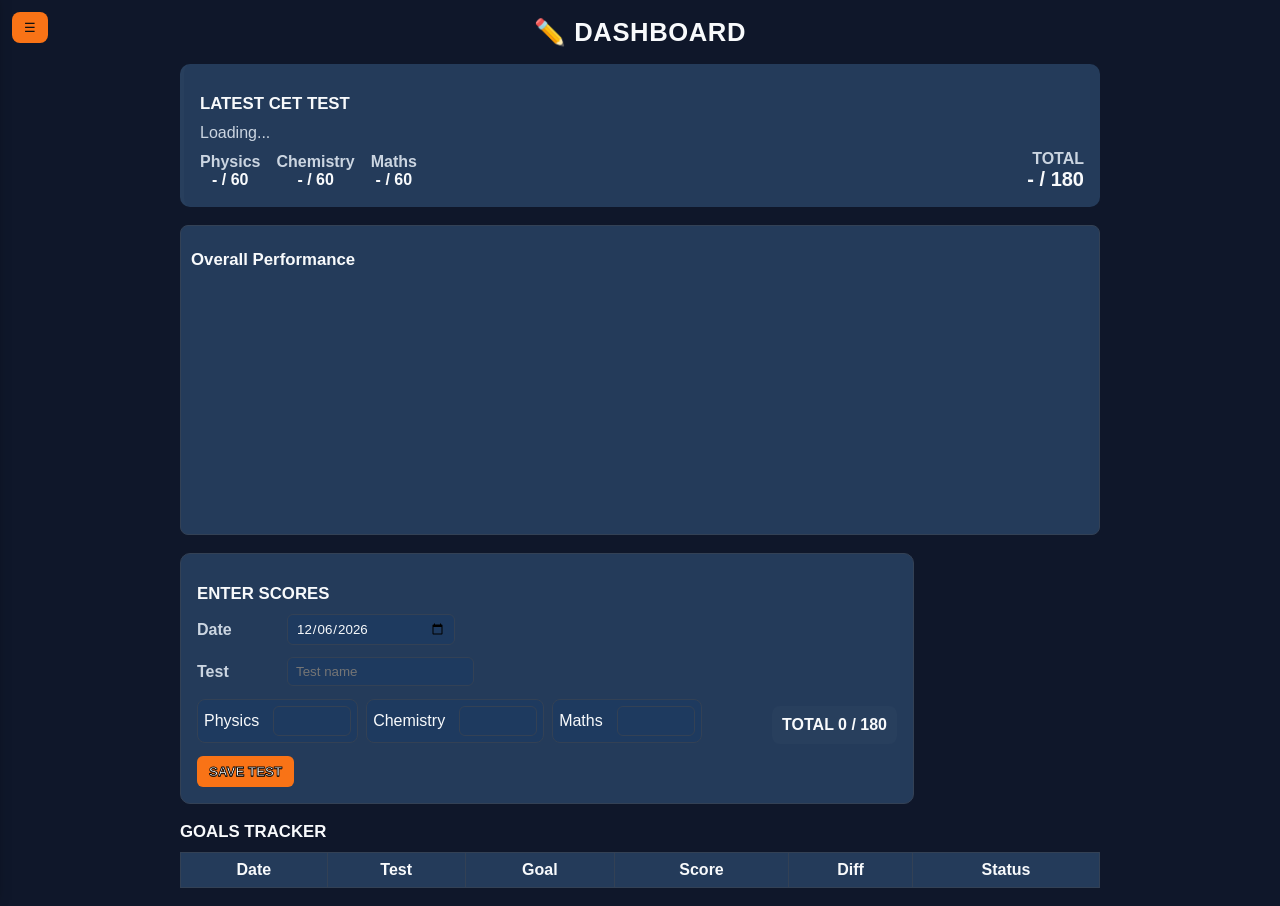
==== templates/index.html @ f7cbb27a "Initial Study-Dash dashboard" ====
<!doctype html>
<html>
  <head>
    <meta charset="utf-8">
    <title>Study-Dash — Home</title>
    <link rel="stylesheet" href="/static/styles.css">
  </head>
  <body>
    <button id="menu-btn">☰</button>
    <div id="side-menu" class="closed">
      <button id="menu-close">✕</button>
      <nav>
        <button class="menu-link" data-href="/">
          <svg width="18" height="18" viewBox="0 0 24 24" fill="none" stroke="currentColor" stroke-width="2"><path d="M3 11l9-7 9 7v8a2 2 0 0 1-2 2h-4v-6H9v6H5a2 2 0 0 1-2-2z"/></svg>
          DASHBOARD
        </button>
        <button class="menu-link" data-href="/history">
          <svg width="18" height="18" viewBox="0 0 24 24" fill="none" stroke="currentColor" stroke-width="2"><circle cx="12" cy="12" r="8"/><path d="M12 8v5l3 3"/></svg>
          📜 Marks History
        </button>
        <button class="menu-link" data-href="/goals">
          <svg width="18" height="18" viewBox="0 0 24 24" fill="none" stroke="currentColor" stroke-width="2"><circle cx="12" cy="12" r="10"/><circle cx="12" cy="12" r="6"/><circle cx="12" cy="12" r="2"/></svg>
          🎯 Goals
        </button>
      </nav>
    </div>
    <main>
      <h1 class="title">✏️ DASHBOARD</h1>
      <section id="latest" class="panel">
        <h2>LATEST CET TEST</h2>
        <div id="latest-card" style="display:flex;flex-direction:column;gap:8px;">
          <div id="latest-meta" style="color:var(--muted)">Loading...</div>
          <div style="display:flex;gap:12px;align-items:center">
            <div style="display:flex;gap:16px;align-items:center">
              <div style="text-align:center"><div style="font-weight:600;color:var(--muted)">Physics</div><div id="latest-p" style="font-weight:600">- / 60</div></div>
              <div style="text-align:center"><div style="font-weight:600;color:var(--muted)">Chemistry</div><div id="latest-c" style="font-weight:600">- / 60</div></div>
              <div style="text-align:center"><div style="font-weight:600;color:var(--muted)">Maths</div><div id="latest-m" style="font-weight:600">- / 60</div></div>
            </div>
            <div style="margin-left:auto;text-align:right">
              <div style="color:var(--muted);font-weight:600">TOTAL</div>
              <div id="latest-total" style="font-size:20px;font-weight:800;color:var(--text)">- / 180</div>
            </div>
          </div>
        </div>
      </section>

      <section id="chart" class="chart-wrap">
        <h2>Overall Performance</h2>
        <svg id="perf-chart" width="720" height="240"></svg>
      </section>

      <section id="enter" class="enter-card">
        <h2>ENTER SCORES</h2>
        <form id="enter-form">
          <div class="enter-row"><label>Date</label><input name="date" type="date"></div>
          <div class="enter-row"><label>Test</label><input name="test_name" type="text" placeholder="Test name"></div>
          <div class="subject-row">
            <div class="subject"><label>Physics</label><input name="physics" type="number" min="0" max="60"></div>
            <div class="subject"><label>Chemistry</label><input name="chemistry" type="number" min="0" max="60"></div>
            <div class="subject"><label>Maths</label><input name="maths" type="number" min="0" max="60"></div>
            <div style="margin-left:auto"><div class="total-box">TOTAL <span id="live-total">--</span> / 180</div></div>
          </div>
          <div class="enter-actions"><button type="submit" class="btn-accent">SAVE TEST</button></div>
        </form>
        <div id="enter-msg"></div>
      </section>

      <section id="goals-tracker">
        <h2>GOALS TRACKER</h2>
        <table id="goals-table"><thead><tr><th>Date</th><th>Test</th><th>Goal</th><th>Score</th><th>Diff</th><th>Status</th></tr></thead><tbody></tbody></table>
      </section>
    </main>
    <script src="/static/app.js"></script>
  </body>
</html>
---- static/styles.css ----
:root{
	--bg:#0F172A; /* deep navy-blue */
	--secondary:#1E3A5F; /* medium/deep blue */
	--card:#243B5A; /* cards and panels */
	--accent:#F97316; /* primary orange */
	--accent-hover:#FB923C; /* orange hover */
	--text:#F8FAFC; /* main text */
	--muted:#CBD5E1; /* secondary text */
	--border:#334155; /* borders */
	--success:#22C55E;
	--warning:#F59E0B;
	--danger:#EF4444;
}
body{ font-family: -apple-system, BlinkMacSystemFont, 'Segoe UI', Roboto, Arial; margin:16px; background:var(--bg); color:var(--text) }
nav{ margin-bottom:12px }
main{ max-width:920px; margin:0 auto }
section{ margin-bottom:18px }
table{ border-collapse:collapse; width:100%; background:var(--card); color:var(--text) }
th,td{ border:1px solid var(--border); padding:8px; text-align:center }
form label{ display:inline-block; margin-right:8px }
button{ padding:8px 12px; background:transparent; color:var(--text); border:1px solid var(--border); border-radius:6px }

/* Inputs & selects - avoid white fills */
input, select, textarea{ background:var(--secondary); color:var(--text); border:1px solid var(--border); padding:6px 8px; border-radius:6px }
input[type=date], input[type=number]{ width:150px }

/* Accent button */
.btn-accent{ background:var(--accent); color:#fff; border:0; -webkit-text-stroke:0.8px #000; text-shadow:0 1px 0 rgba(0,0,0,0.6); font-weight:700 }
.btn-accent:hover{ background:var(--accent-hover) }

/* Slide-in menu */
#menu-btn{ position:fixed; left:12px; top:12px; z-index:40; background:var(--accent); color:#111; border-radius:8px; padding:8px 12px; border:0 }
#side-menu{ position:fixed; left:0; top:0; bottom:0; width:260px; background:var(--secondary); box-shadow:2px 0 12px rgba(0,0,0,0.6); transform:translateX(-300px); transition:transform 280ms ease; padding:16px; z-index:50 }
#side-menu.open{ transform:translateX(0); }
#menu-close{ display:block; margin-bottom:8px; background:transparent; color:var(--muted); border:0 }
.menu-link{ display:flex; align-items:center; gap:8px; background:transparent; border:0; padding:8px 10px; width:100%; text-align:left; font-size:15px; cursor:pointer; color:var(--text); border-radius:6px }
.menu-link svg{ flex:0 0 20px; stroke:var(--text) }
.menu-link:active{ transform:translateY(1px) }
.menu-link:hover{ background:rgba(255,255,255,0.02) }
.hint{ font-size:0.9em; color:var(--muted); margin:6px 0 }

.panel{ background:var(--card); padding:16px; border-radius:10px; border-left:4px solid rgba(255,255,255,0.02) }

/* Analysis emphasis */
.panel.important{ border-left-color:var(--accent); box-shadow:0 6px 18px rgba(15,23,42,0.6) }
.panel.important h3{ color:var(--text); font-size:1.05em; margin:0 0 6px }
.panel.important p{ color:var(--muted); margin:6px 0 }

/* Goal status chips */
.status{ padding:6px 8px; border-radius:999px; display:inline-block; font-weight:600 }
.status.success{ background: rgba(34,197,94,0.12); color:var(--success); border:1px solid rgba(34,197,94,0.2) }
.status.pending{ background: rgba(245,158,11,0.08); color:var(--warning); border:1px solid rgba(245,158,11,0.12) }
.status.fail{ background: rgba(239,68,68,0.08); color:var(--danger); border:1px solid rgba(239,68,68,0.12) }

/* Title */
.title{ text-align:center; font-size:1.6em; letter-spacing:0.6px }

/* Chart container */
.chart-wrap{ background:var(--card); padding:10px; border-radius:8px; border:1px solid var(--border) }

/* Enter Scores card spacing */
.enter-card{ display:block; background:var(--card); padding:16px; border-radius:10px; border:1px solid var(--border); max-width:700px }
.enter-row{ display:flex; gap:12px; align-items:center; margin-bottom:12px }
.enter-row label{ min-width:70px; color:var(--muted); font-weight:600 }
.subject-row{ display:flex; gap:8px; align-items:center; margin-bottom:12px; flex-wrap:wrap }
.subject-row .subject{ display:flex; align-items:center; gap:6px; padding:6px; background:var(--secondary); border-radius:8px; border:1px solid var(--border) }
.subject-row .subject input{ width:64px; padding:6px; font-size:14px }
.total-box{ margin-top:8px; padding:10px; background:rgba(255,255,255,0.02); border-radius:8px; display:inline-block; font-weight:700 }
.enter-actions{ margin-top:12px }

/* Progress chart area */
.progress-wrap{ background:var(--card); padding:12px; border-radius:8px; border:1px solid var(--border); margin-top:12px }

/* Typography: headings use Amsi Pro when available */
h1.title, h2{ font-family: "Amsi Pro", "Avenir Next", -apple-system, BlinkMacSystemFont, "Segoe UI", sans-serif; color:var(--text); font-weight:800 }
h1.title{ font-size:1.6em }
h2{ font-size:1.05em; margin-bottom:10px }
body, table, input, select, textarea, button{ font-family: "Avenir Next", -apple-system, BlinkMacSystemFont, "Segoe UI", sans-serif }
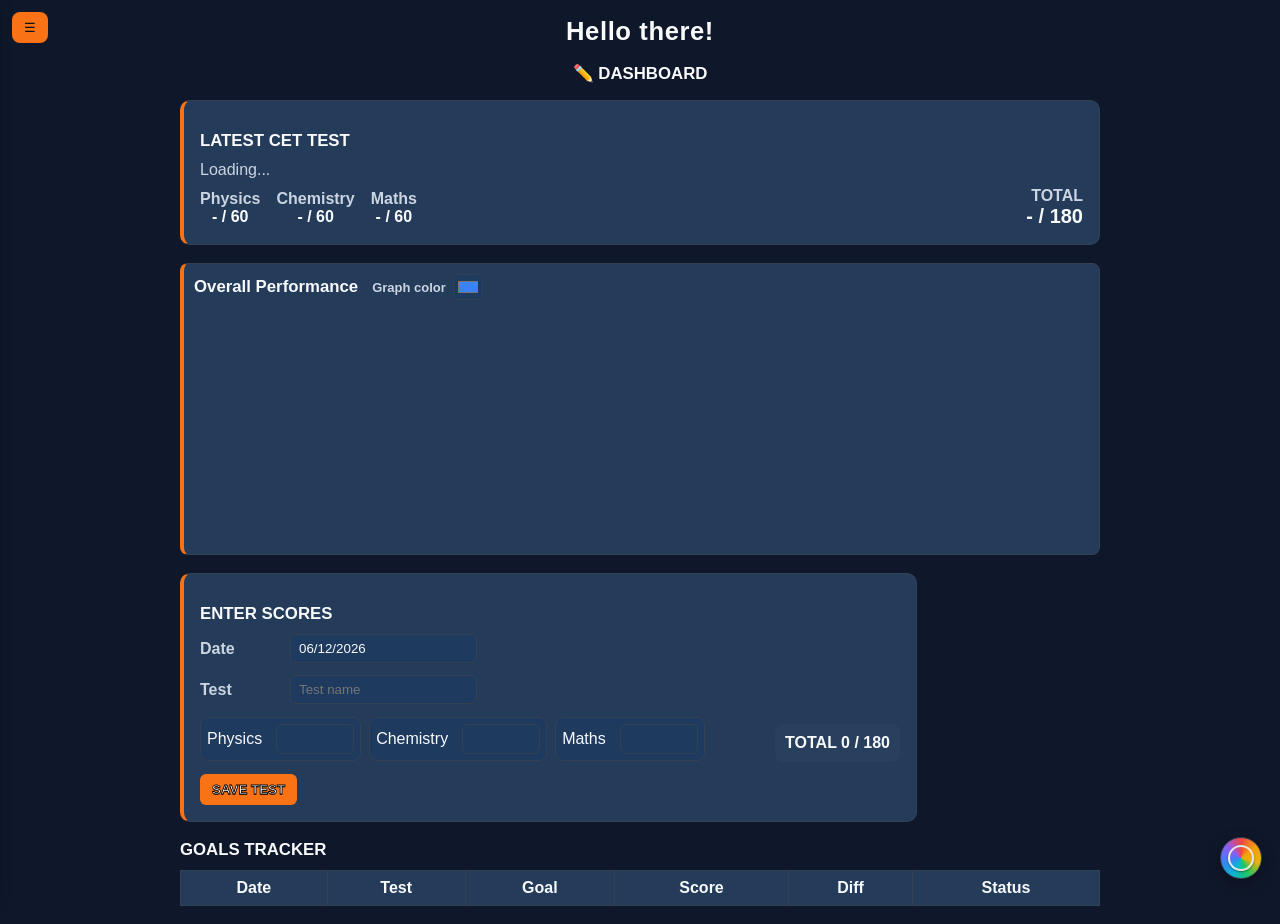
==== commit 2c50b0bf: "Add library schedule reminders and profile features" ====
--- a/templates/index.html
+++ b/templates/index.html
@@ -22,10 +22,14 @@
           <svg width="18" height="18" viewBox="0 0 24 24" fill="none" stroke="currentColor" stroke-width="2"><circle cx="12" cy="12" r="10"/><circle cx="12" cy="12" r="6"/><circle cx="12" cy="12" r="2"/></svg>
           🎯 Goals
         </button>
+        <button class="menu-link" data-href="/library">
+          The Library
+        </button>
       </nav>
     </div>
     <main>
-      <h1 class="title">✏️ DASHBOARD</h1>
+      <h1 id="dashboard-greeting" class="title">Hello there!</h1>
+      <h2 class="dashboard-heading">✏️ DASHBOARD</h2>
       <section id="latest" class="panel">
         <h2>LATEST CET TEST</h2>
         <div id="latest-card" style="display:flex;flex-direction:column;gap:8px;">
@@ -45,14 +49,14 @@
       </section>
 
       <section id="chart" class="chart-wrap">
-        <h2>Overall Performance</h2>
+        <div class="chart-heading"><h2>Overall Performance</h2><label class="graph-color-control">Graph color <input id="graph-color" type="color" aria-label="Overall performance graph color"></label></div>
         <svg id="perf-chart" width="720" height="240"></svg>
       </section>
 
       <section id="enter" class="enter-card">
         <h2>ENTER SCORES</h2>
         <form id="enter-form">
-          <div class="enter-row"><label>Date</label><input name="date" type="date"></div>
+          <div class="enter-row"><label>Date</label><input name="date" type="text" placeholder="DD/MM/YYYY" inputmode="numeric" pattern="\d{2}/\d{2}/\d{4}" autocomplete="off"></div>
           <div class="enter-row"><label>Test</label><input name="test_name" type="text" placeholder="Test name"></div>
           <div class="subject-row">
             <div class="subject"><label>Physics</label><input name="physics" type="number" min="0" max="60"></div>
--- a/static/styles.css
+++ b/static/styles.css
@@ -1,4 +1,5 @@
 :root{
+	--base-color:#0F172A;
 	--bg:#0F172A; /* deep navy-blue */
 	--secondary:#1E3A5F; /* medium/deep blue */
 	--card:#243B5A; /* cards and panels */
@@ -11,7 +12,7 @@
 	--warning:#F59E0B;
 	--danger:#EF4444;
 }
-body{ font-family: -apple-system, BlinkMacSystemFont, 'Segoe UI', Roboto, Arial; margin:16px; background:var(--bg); color:var(--text) }
+body{ font-family: -apple-system, BlinkMacSystemFont, 'Segoe UI', Roboto, Arial; margin:16px; background:var(--base-color); color:var(--text) }
 nav{ margin-bottom:12px }
 main{ max-width:920px; margin:0 auto }
 section{ margin-bottom:18px }
@@ -30,6 +31,9 @@
 
 /* Slide-in menu */
 #menu-btn{ position:fixed; left:12px; top:12px; z-index:40; background:var(--accent); color:#111; border-radius:8px; padding:8px 12px; border:0 }
+.profile-link{ position:fixed; right:18px; top:14px; z-index:40; width:40px; height:40px; display:flex; align-items:center; justify-content:center; overflow:hidden; border-radius:50%; background:var(--secondary); border:2px solid var(--accent); color:var(--text); text-decoration:none; font-weight:800; box-shadow:0 3px 12px rgba(0,0,0,0.3) }
+.profile-link img{ width:100%; height:100%; object-fit:cover }
+.profile-link span{ font-size:18px }
 #side-menu{ position:fixed; left:0; top:0; bottom:0; width:260px; background:var(--secondary); box-shadow:2px 0 12px rgba(0,0,0,0.6); transform:translateX(-300px); transition:transform 280ms ease; padding:16px; z-index:50 }
 #side-menu.open{ transform:translateX(0); }
 #menu-close{ display:block; margin-bottom:8px; background:transparent; color:var(--muted); border:0 }
@@ -39,7 +43,16 @@
 .menu-link:hover{ background:rgba(255,255,255,0.02) }
 .hint{ font-size:0.9em; color:var(--muted); margin:6px 0 }
 
-.panel{ background:var(--card); padding:16px; border-radius:10px; border-left:4px solid rgba(255,255,255,0.02) }
+.panel{ background:var(--card); padding:16px; border-radius:10px; border:1px solid var(--border); border-left:4px solid var(--accent) }
+.profile-panel{ max-width:620px; margin:24px auto 0 }
+.profile-preview{ display:flex; align-items:center; gap:14px; margin-bottom:20px }
+.profile-preview h2{ margin:0 0 4px }
+.profile-preview p{ color:var(--muted); margin:0 }
+.profile-avatar{ width:48px; height:48px; display:flex; align-items:center; justify-content:center; overflow:hidden; border-radius:50%; background:var(--secondary); border:2px solid var(--accent); color:var(--text); font-size:22px; font-weight:800 }
+.profile-avatar-large{ width:76px; height:76px; font-size:30px }
+.profile-avatar img{ width:100%; height:100%; object-fit:cover }
+.profile-panel form{ display:grid; gap:12px }
+.profile-panel label{ display:grid; gap:6px; color:var(--muted); font-weight:600 }
 
 /* Analysis emphasis */
 .panel.important{ border-left-color:var(--accent); box-shadow:0 6px 18px rgba(15,23,42,0.6) }
@@ -54,12 +67,66 @@
 
 /* Title */
 .title{ text-align:center; font-size:1.6em; letter-spacing:0.6px }
+.dashboard-heading{ text-align:center; margin:0 0 16px; }
 
 /* Chart container */
-.chart-wrap{ background:var(--card); padding:10px; border-radius:8px; border:1px solid var(--border) }
+.chart-wrap{ background:var(--card); padding:10px; border-radius:8px; border:1px solid var(--border); border-left:4px solid var(--accent) }
+.chart-heading{ display:flex; align-items:center; justify-content:flex-start; gap:14px }
+.chart-heading h2{ margin:0 }
+.graph-color-control{ display:flex; align-items:center; gap:7px; color:var(--muted); font-size:13px; font-weight:600 }
+.graph-color-control input[type=color]{ width:30px; height:26px; padding:2px; cursor:pointer }
+.library-intro{ color:var(--muted); max-width:680px }
+.library-dropzone{ display:flex; flex-direction:column; align-items:center; justify-content:center; gap:7px; min-height:130px; margin:10px 0; border:2px dashed var(--border); border-radius:8px; color:var(--muted); cursor:pointer; text-align:center }
+.library-dropzone strong{ color:var(--text); font-size:1.05em }
+.library-dropzone.dragging,.library-dropzone:hover{ border-color:var(--accent); background:rgba(255,255,255,0.03) }
+.library-ask-form{ display:flex; gap:10px; flex-wrap:wrap }
+.library-ask-form input{ flex:1 1 300px }
+.library-answer article{ margin-top:10px; padding:10px; border-left:3px solid var(--accent); background:rgba(255,255,255,0.03) }
+.library-answer p{ color:var(--muted); margin:6px 0 }
+.library-section-heading{ display:flex; align-items:center; gap:12px }
+.library-section-heading h2{ margin:0 }
+.library-list{ display:grid; gap:10px }
+.library-paper{ display:flex; justify-content:space-between; align-items:center; gap:16px; padding:14px 16px; background:var(--card); border:1px solid var(--border); border-left:4px solid var(--accent); border-radius:8px }
+.library-paper h3{ margin:0 0 6px; color:var(--text) }
+.library-paper p,.library-paper small{ color:var(--muted); margin:4px 0 }
+.library-actions{ display:flex; align-items:center; gap:10px; white-space:nowrap }
+.library-actions a{ color:var(--accent); font-weight:600 }
+@media (max-width:600px){ .library-paper{ align-items:flex-start; flex-direction:column } .library-actions{ width:100% } }
+.schedule-panel{ margin-top:24px }
+.schedule-upload-form{ max-width:680px }
+.schedule-dropzone{ min-height:100px }
+.schedule-divider{ display:flex; align-items:center; gap:10px; margin:20px 0 14px; color:var(--muted); font-size:13px }
+.schedule-divider::before,.schedule-divider::after{ content:''; height:1px; flex:1; background:var(--border) }
+.schedule-entry-form{ display:grid; grid-template-columns:1.3fr 1fr 1fr; gap:10px; align-items:end }
+.schedule-entry-form label{ display:grid; gap:5px; color:var(--muted); font-size:13px; font-weight:600 }
+.schedule-entry-form .schedule-portions{ grid-column:1 / -1 }
+.schedule-entry-form button{ justify-self:start }
+.schedule-reminder-row{ display:flex; align-items:center; justify-content:space-between; gap:12px; margin-top:18px; flex-wrap:wrap }
+.schedule-reminder-row p{ margin:0 }
+.schedule-list-heading{ margin-top:24px }
+.schedule-list{ display:grid; gap:8px; margin-top:10px }
+.schedule-item{ display:flex; align-items:center; justify-content:space-between; gap:14px; padding:12px 14px; background:rgba(255,255,255,0.03); border:1px solid var(--border); border-left:3px solid var(--accent); border-radius:6px }
+.schedule-item h3{ margin:0 0 4px; color:var(--text) }
+.schedule-item p{ margin:3px 0; color:var(--muted) }
+.schedule-item small{ color:var(--success) }
+@media (max-width:700px){ .schedule-entry-form{ grid-template-columns:1fr } .schedule-entry-form .schedule-portions{ grid-column:auto } }
+.compare-heading{ display:flex; align-items:baseline; gap:12px; flex-wrap:wrap }
+#compare{ margin-top:18px }
+.compare-heading h2{ margin:0 }
+.compare-controls{ display:flex; align-items:end; gap:12px; flex-wrap:wrap; margin-top:12px }
+.compare-controls label{ display:flex; flex-direction:column; gap:5px; color:var(--muted); font-size:13px; font-weight:600 }
+.compare-controls select{ min-width:210px }
+.compare-result{ margin-top:14px; color:var(--muted) }
+.compare-grid{ display:grid; grid-template-columns:repeat(4, minmax(120px, 1fr)); gap:8px; margin:12px 0 }
+.compare-row{ display:flex; flex-direction:column; gap:4px; padding:10px; background:rgba(255,255,255,0.03); border:1px solid var(--border); border-radius:6px }
+.compare-row span{ color:var(--text) }
+.compare-row b{ color:var(--muted) }
+.compare-up{ color:var(--success) !important }
+.compare-down{ color:var(--danger) !important }
+@media (max-width:700px){ .compare-grid{ grid-template-columns:repeat(2, minmax(120px, 1fr)); } }
 
 /* Enter Scores card spacing */
-.enter-card{ display:block; background:var(--card); padding:16px; border-radius:10px; border:1px solid var(--border); max-width:700px }
+.enter-card{ display:block; background:var(--card); padding:16px; border-radius:10px; border:1px solid var(--border); border-left:4px solid var(--accent); max-width:700px }
 .enter-row{ display:flex; gap:12px; align-items:center; margin-bottom:12px }
 .enter-row label{ min-width:70px; color:var(--muted); font-weight:600 }
 .subject-row{ display:flex; gap:8px; align-items:center; margin-bottom:12px; flex-wrap:wrap }
@@ -69,7 +136,21 @@
 .enter-actions{ margin-top:12px }
 
 /* Progress chart area */
-.progress-wrap{ background:var(--card); padding:12px; border-radius:8px; border:1px solid var(--border); margin-top:12px }
+.progress-wrap{ background:var(--card); padding:12px; border-radius:8px; border:1px solid var(--border); border-left:4px solid var(--accent); margin-top:12px }
+#progress-chart-wrap{ overflow-x:auto; width:100% }
+#progress-chart{ display:block; width:auto; min-width:720px; height:auto }
+
+/* Floating theme picker */
+#theme-picker{ position:fixed; right:18px; bottom:18px; z-index:60; }
+#theme-toggle{ width:42px; height:42px; padding:0; border:1px solid var(--border); border-radius:50%; background:conic-gradient(#ef4444, #f59e0b, #eab308, #22c55e, #06b6d4, #3b82f6, #8b5cf6, #ef4444); box-shadow:0 4px 14px rgba(0,0,0,0.35); cursor:pointer; }
+#theme-toggle span{ display:block; width:22px; height:22px; margin:auto; border-radius:50%; background:conic-gradient(#ef4444, #f59e0b, #eab308, #22c55e, #06b6d4, #3b82f6, #8b5cf6, #ef4444); border:2px solid rgba(255,255,255,0.8); box-shadow:0 1px 2px rgba(0,0,0,0.45); }
+#customization-form{ width:230px; margin-bottom:10px; padding:14px; background:var(--card); border:1px solid var(--border); border-radius:10px; box-shadow:0 10px 28px rgba(0,0,0,0.4); }
+#customization-form[hidden]{ display:none; }
+.customization-heading{ display:flex; align-items:center; justify-content:space-between; margin-bottom:8px; color:var(--text); }
+.customization-heading button{ padding:0 4px; border:0; font-size:22px; line-height:1; }
+.customization label{ display:flex; align-items:center; justify-content:space-between; gap:10px; margin:8px 0; color:var(--muted); font-size:13px; font-weight:600; }
+.customization input[type=color]{ width:34px; height:26px; padding:2px; border:1px solid var(--border); cursor:pointer; }
+#theme-reset{ width:100%; margin-top:6px; }
 
 /* Typography: headings use Amsi Pro when available */
 h1.title, h2{ font-family: "Amsi Pro", "Avenir Next", -apple-system, BlinkMacSystemFont, "Segoe UI", sans-serif; color:var(--text); font-weight:800 }
